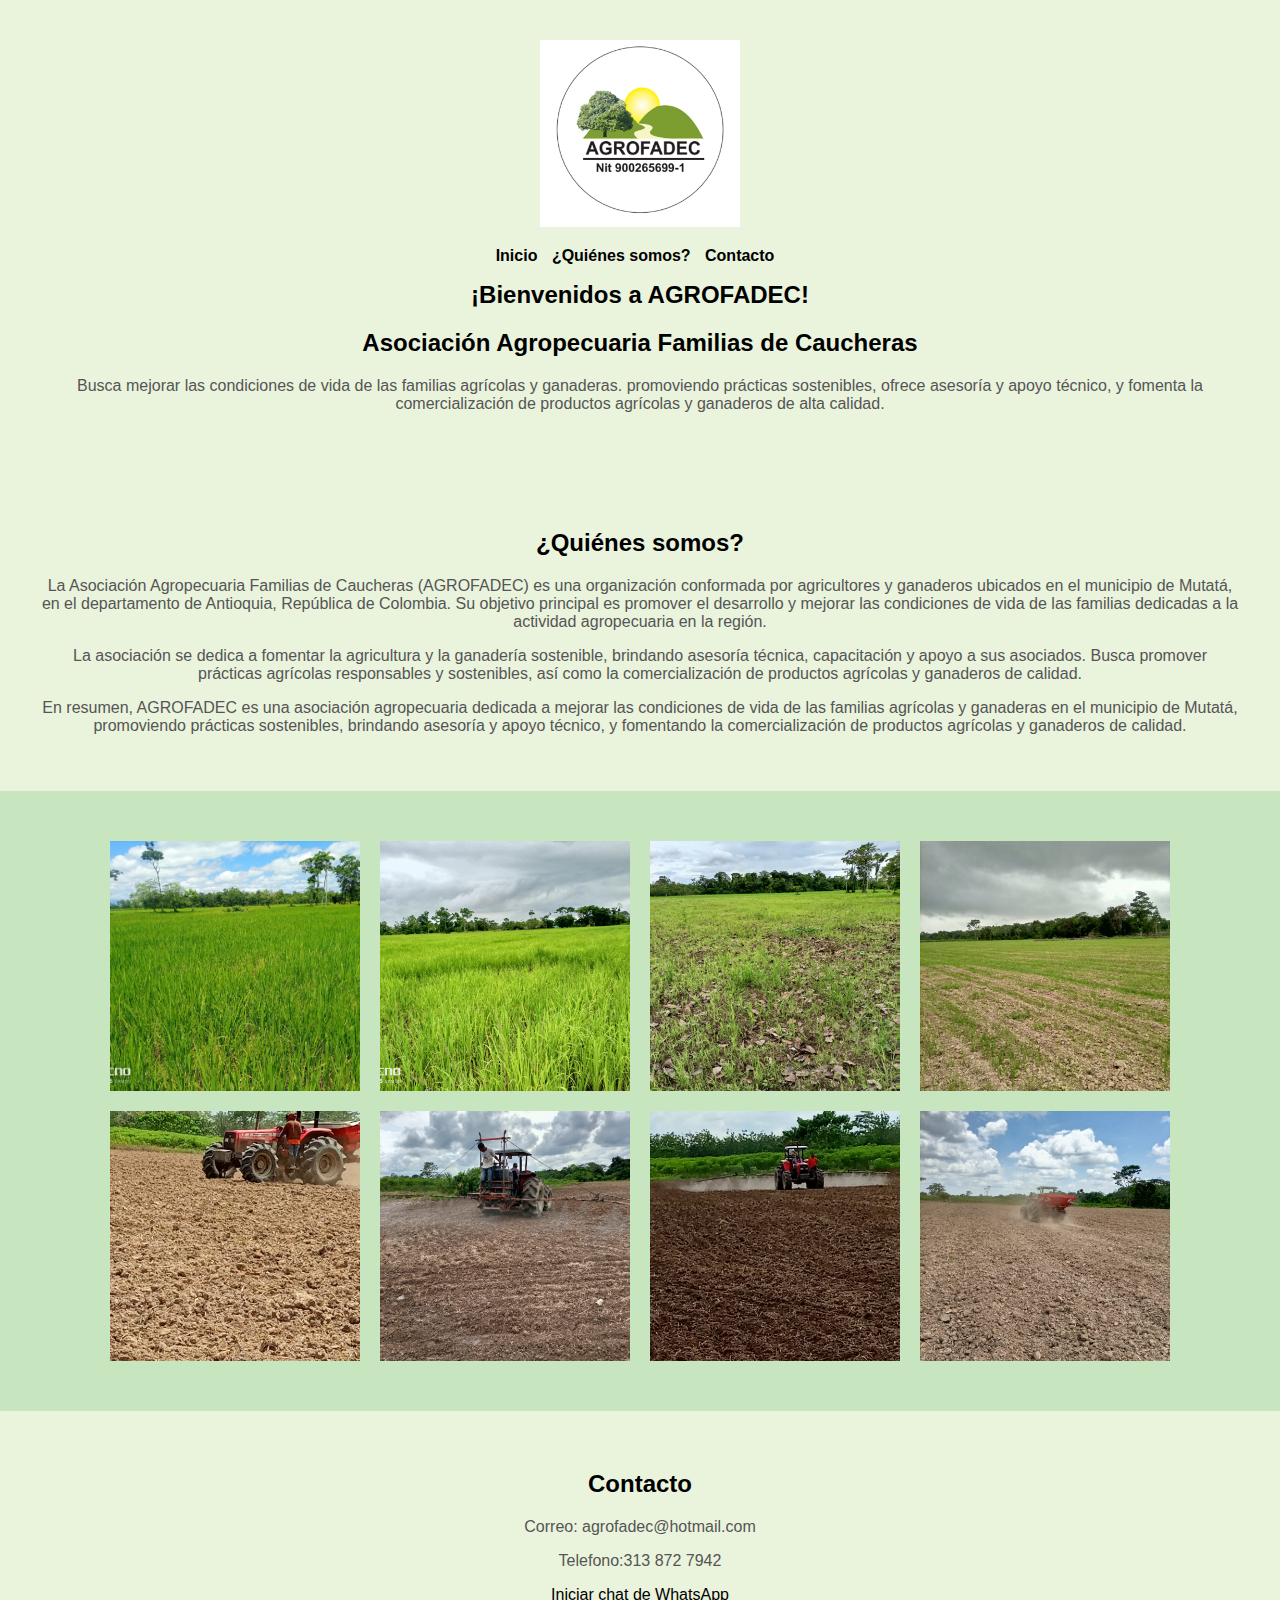
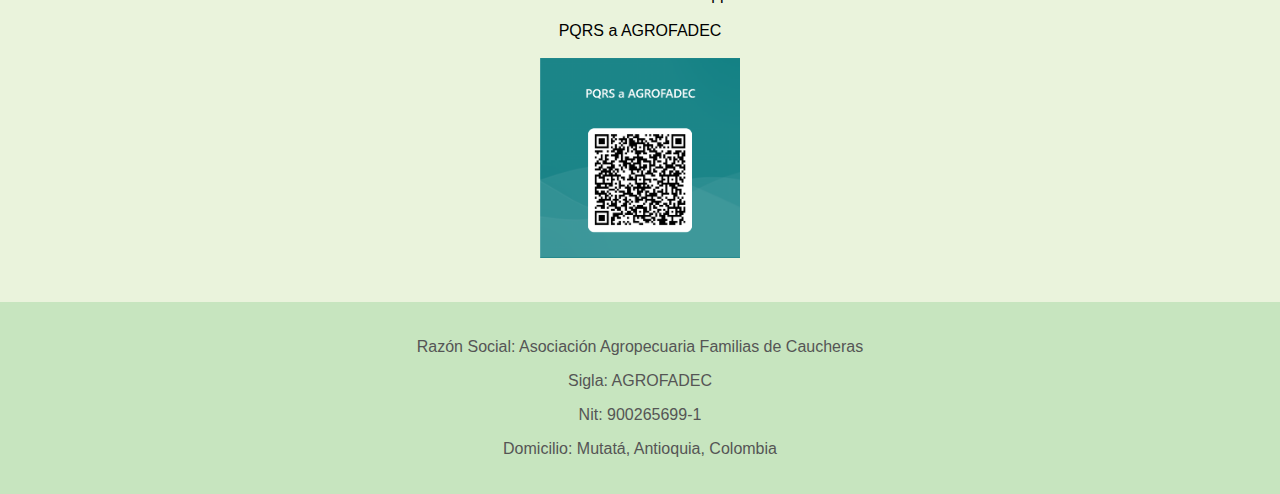
==== index.html @ 79b8b2ac "Primera subida, primera prueba de página AGROFADEC" ====
<!DOCTYPE html>
<html lang="es">
<head>
    <meta charset="UTF-8">
    <meta name="viewport" content="width=device-width, initial-scale=1.0">
    <title>AGROFADEC</title>
    <link rel="stylesheet" type="text/css" href="css/styles.css">
</head>
<body>

<section id="inicio">
    <!-- Contenido de la sección "Inicio" -->

    <header>
        <div class="logo">
            <img src="media/LogoAgrofadec.png" alt="Logo de la asociación AGROFADEC">
        </div>
        <nav>
            <ul>
                <li><a href="#inicio">Inicio</a></li>
                <li><a href="#quienes-somos">¿Quiénes somos?</a></li>
                <li><a href="#contacto">Contacto</a></li>
            </ul>
        </nav>
        <h1>¡Bienvenidos a AGROFADEC!</h1>
        <h2>Asociación Agropecuaria Familias de Caucheras</h2>
    </header>
    <p>Busca mejorar las condiciones de vida de las familias agrícolas y ganaderas.
        promoviendo prácticas sostenibles, ofrece asesoría y apoyo técnico, y fomenta la comercialización de productos
        agrícolas y ganaderos de alta calidad.</p>
</section>
<section id="quienes-somos">
    <!-- Contenido de la sección "¿Quiénes somos?" -->
    <h2>¿Quiénes somos?</h2>
    <p>La Asociación Agropecuaria Familias de Caucheras (AGROFADEC) es una organización conformada por agricultores y
        ganaderos ubicados en el municipio de Mutatá, en el departamento de Antioquia, República de Colombia. Su
        objetivo principal es promover el desarrollo y mejorar las condiciones de vida de las familias dedicadas a la
        actividad agropecuaria en la región.</p>
    <p>La asociación se dedica a fomentar la agricultura y la ganadería sostenible, brindando asesoría técnica,
        capacitación y apoyo a sus asociados. Busca promover prácticas agrícolas responsables y sostenibles, así como la
        comercialización de productos agrícolas y ganaderos de calidad.</p>
    <p>En resumen, AGROFADEC es una asociación agropecuaria dedicada a mejorar las condiciones de vida de las familias
        agrícolas y ganaderas en el municipio de Mutatá, promoviendo prácticas sostenibles, brindando asesoría y apoyo
        técnico, y fomentando la comercialización de productos agrícolas y ganaderos de calidad.</p>

</section>


<div class="image-slider">
    <img src="media/0.jpeg" alt="Imagen 1">
    <img src="media/1.jpeg" alt="Imagen 2">
    <img src="media/3.jpeg" alt="Imagen 4">
    <img src="media/4.jpeg" alt="Imagen 5">
    <img src="media/7.jpeg" alt="Imagen 8">
    <img src="media/8.jpeg" alt="Imagen 9">
    <img src="media/9.jpeg" alt="Imagen 10">
    <img src="media/10.jpeg" alt="Imagen 11">


</div>

<section id="contacto">
    <!-- Contenido de la sección "Contacto" -->
    <h2>Contacto</h2>
    <p>Correo: agrofadec@hotmail.com</p>
    <p>Telefono:313 872 7942</p>
    <a href="https://wa.me/+573138727942" target="_blank">Iniciar chat de WhatsApp</a>
    <br>
    <br>
    <a href="https://forms.office.com/Pages/ResponsePage.aspx?id=DQSIkWdsW0yxEjajBLZtrQAAAAAAAAAAAAN__lozuqFUMTBLSkpLR1NNSEk5UjNEOU5IUDMyVk9PSy4u"
       target="_blank">PQRS a AGROFADEC</a>
    <br>
    <br>
    <img src="media/pqrsAgrofadec.png" alt="Imagen 11">


</section>


<footer>
    <p>Razón Social: Asociación Agropecuaria Familias de Caucheras</p>
    <p>Sigla: AGROFADEC</p>
    <p>Nit: 900265699-1</p>
    <p>Domicilio: Mutatá, Antioquia, Colombia</p>
</footer>


</body>
</html>
---- css/styles.css ----
body {
    font-family: Arial, sans-serif;
    margin: 0;
    padding: 0;
    background-color: #c7e5bf;
    color: #000000;
}

h1, h2 {
    color: #000000;
    font-size: 24px;
}

p {
    color: #555555;
}

a {
    color: #000000;
    text-decoration: none;
}

ul {
    list-style-type: none;
    padding: 0;
}


#inicio {
    background-color: #eaf3dc;
    padding: 40px;
    text-align: center;
}

.logo img {
    width: 200px;
}

nav ul li {
    display: inline;
    margin-right: 10px;
}

nav a {
    font-weight: bold;
    font-size: 16px;
}


#quienes-somos {
    background-color: #eaf3dc;
    color: #ffffff;
    padding: 40px;
    text-align: center;
}

.image-slider {
    display: flex;
    flex-wrap: wrap;
    justify-content: center;
    margin: 40px 0;
}

.image-slider img {
    width: 250px;
    height: 250px;
    object-fit: cover;
    margin: 10px;
}

/* Estilos de la sección "Contacto" */
#contacto {
    background-color:  #eaf3dc;
    padding: 40px;
    text-align: center;
}

/* Estilos del footer */
footer {
    background-color: #c7e5bf;
    color: #dddddd;
    padding: 20px;
    text-align: center;
    font-size: 16px;
}


/* Estilos del formulario de PQRS */
#contacto img[src="media/pqrsAgrofadec.png"] {
    max-width: 200px;
    height: auto;
}
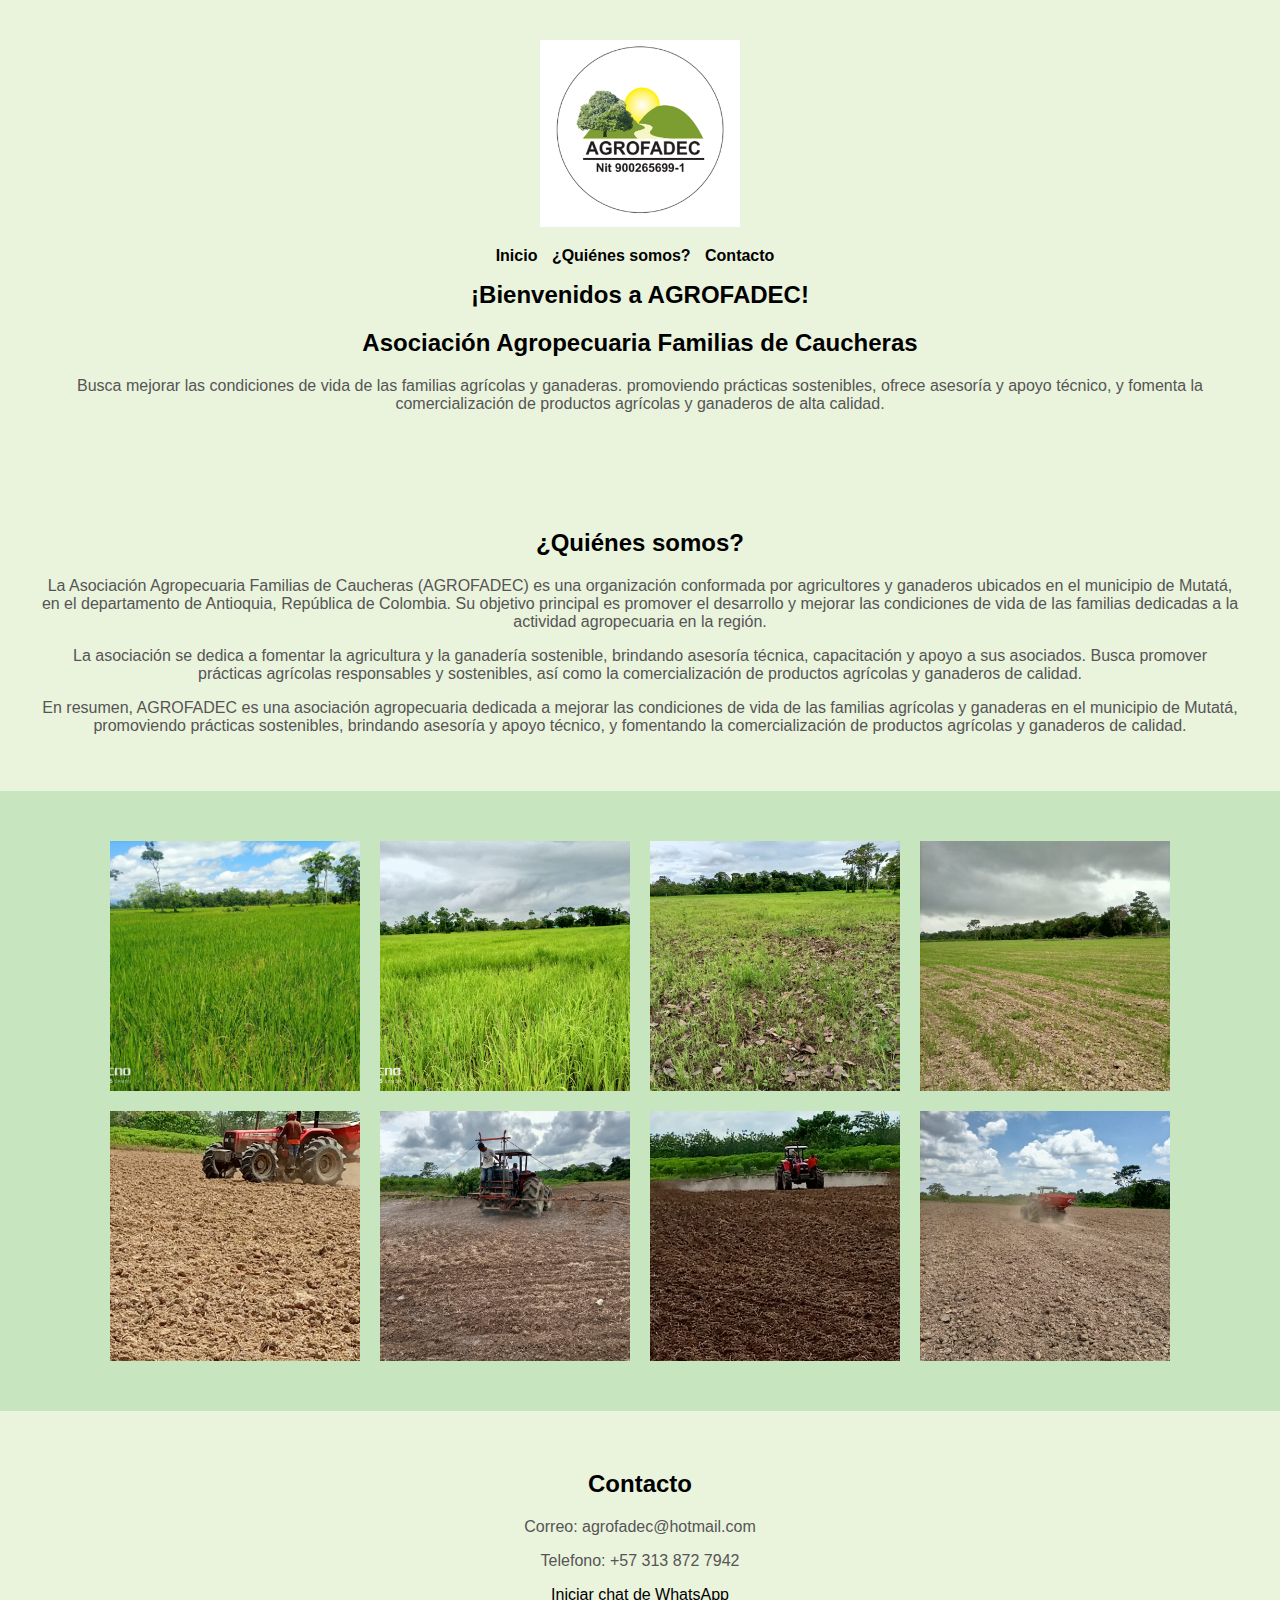
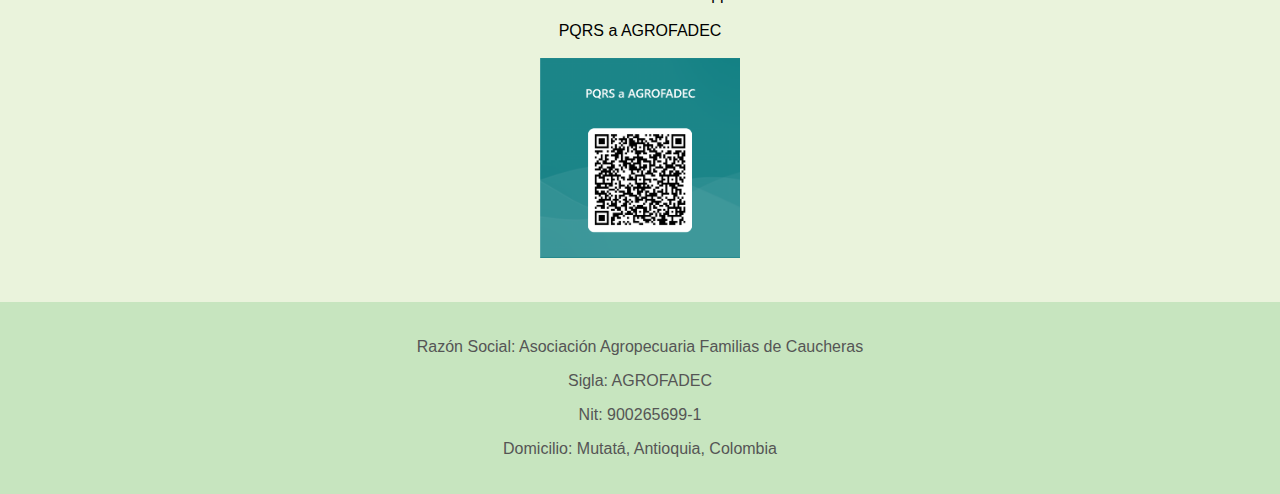
==== commit 5fc72571: "Update index.html" ====
--- a/index.html
+++ b/index.html
@@ -63,7 +63,7 @@
     <!-- Contenido de la sección "Contacto" -->
     <h2>Contacto</h2>
     <p>Correo: agrofadec@hotmail.com</p>
-    <p>Telefono:313 872 7942</p>
+    <p>Telefono: +57 313 872 7942</p>
     <a href="https://wa.me/+573138727942" target="_blank">Iniciar chat de WhatsApp</a>
     <br>
     <br>
